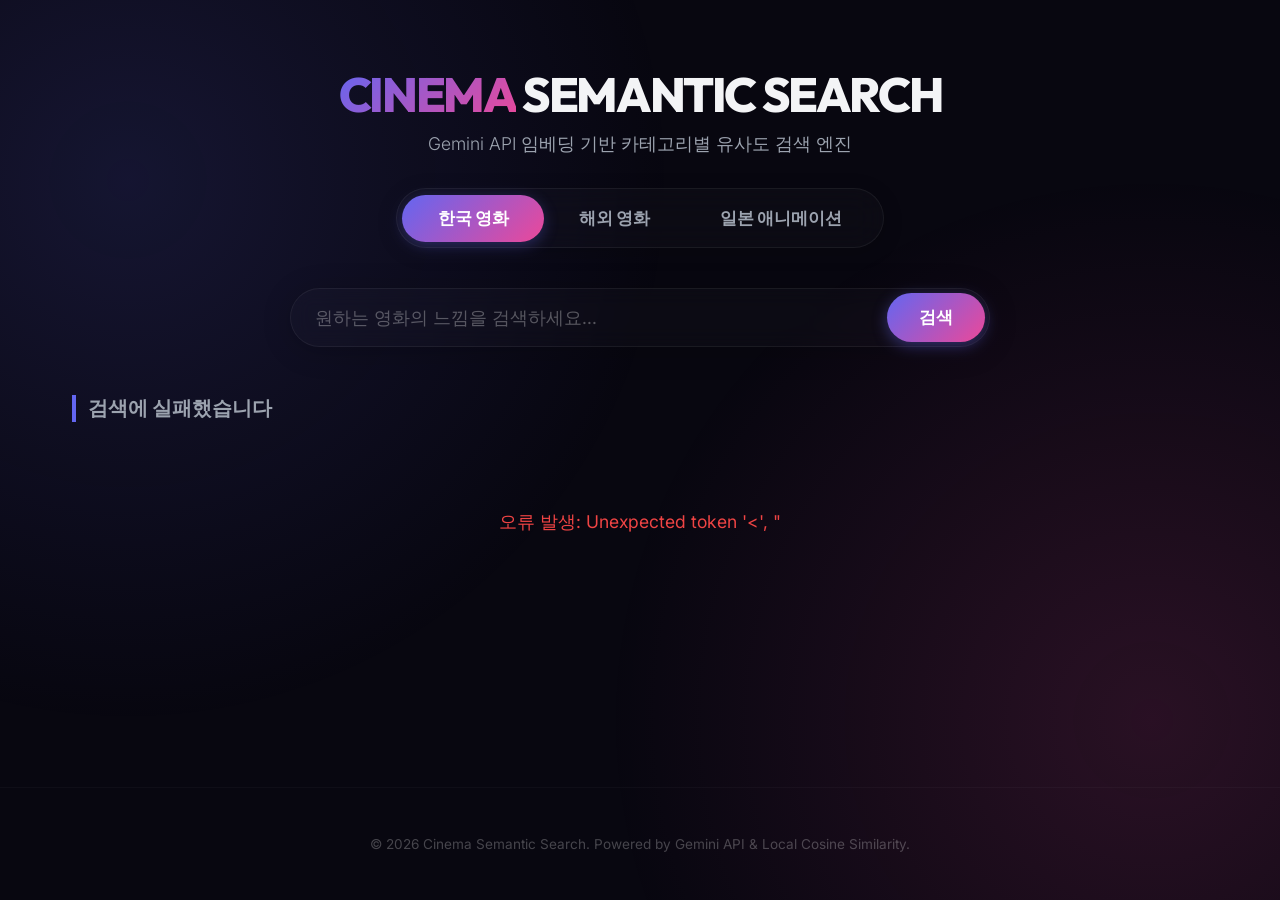
==== index.html @ a7c307a2 "Initialize project: Movie Semantic Search Web Application" ====
<!DOCTYPE html>
<html lang="ko">
<head>
    <meta charset="UTF-8">
    <meta name="viewport" content="width=device-width, initial-scale=1.0">
    <title>글로벌 영화 시맨틱 검색 엔진</title>
    <!-- Google Fonts -->
    <link rel="preconnect" href="https://fonts.googleapis.com">
    <link rel="preconnect" href="https://fonts.gstatic.com" crossorigin>
    <link href="https://fonts.googleapis.com/css2?family=Inter:wght@300;400;500;600;700&family=Outfit:wght@400;600;800&display=swap" rel="stylesheet">
    <link rel="stylesheet" href="style.css">
</head>
<body>
    <div class="background-glow"></div>
    
    <header class="app-header">
        <div class="logo">
            <span class="gradient-text">Cinema</span> semantic search
        </div>
        <p class="subtitle">Gemini API 임베딩 기반 카테고리별 유사도 검색 엔진</p>
    </header>

    <main class="main-container">
        <!-- 카테고리 탭 -->
        <section class="tabs-container">
            <div class="category-tabs">
                <button class="tab-btn active" data-category="korean">한국 영화</button>
                <button class="tab-btn" data-category="foreign">해외 영화</button>
                <button class="tab-btn" data-category="anime">일본 애니메이션</button>
            </div>
        </section>

        <!-- 검색 영역 -->
        <section class="search-section">
            <form id="search-form" class="search-form">
                <div class="search-input-wrapper">
                    <input type="text" id="search-query" placeholder="원하는 영화의 느낌을 검색하세요..." required autocomplete="off">
                    <button type="submit" class="search-btn" id="search-btn">
                        <span>검색</span>
                    </button>
                </div>
                <button type="button" class="reset-btn hidden" id="reset-btn">
                    <span>전체 목록 보기</span>
                </button>
            </form>
        </section>

        <!-- 결과 요약 메시지 -->
        <div class="results-summary" id="results-summary">
            전체 영화 목록 (<span id="movie-count">0</span>)
        </div>

        <!-- 영화 카드 그리드 -->
        <section class="movie-grid" id="movie-grid">
            <div class="loading-spinner">데이터를 불러오는 중입니다...</div>
        </section>
    </main>

    <footer class="app-footer">
        <p>© 2026 Cinema Semantic Search. Powered by Gemini API & Local Cosine Similarity.</p>
    </footer>

    <script src="app.js"></script>
</body>
</html>
---- style.css ----
:root {
    --bg-color: #080710;
    --card-bg: rgba(255, 255, 255, 0.03);
    --card-border: rgba(255, 255, 255, 0.06);
    --primary-glow: rgba(99, 102, 241, 0.15);
    --secondary-glow: rgba(236, 72, 153, 0.15);
    
    --text-primary: #f3f4f6;
    --text-secondary: #9ca3af;
    --accent-blue: #6366f1;
    --accent-pink: #ec4899;
    --accent-glow: 0 0 20px rgba(99, 102, 241, 0.5);
    
    --font-heading: 'Outfit', sans-serif;
    --font-body: 'Inter', sans-serif;
    --transition-speed: 0.3s;
}

* {
    margin: 0;
    padding: 0;
    box-sizing: border-box;
}

body {
    background-color: var(--bg-color);
    color: var(--text-primary);
    font-family: var(--font-body);
    min-height: 100vh;
    display: flex;
    flex-direction: column;
    overflow-x: hidden;
    position: relative;
}

/* 배경 그라데이션 글로우 효과 */
.background-glow {
    position: fixed;
    top: 0;
    left: 0;
    width: 100vw;
    height: 100vh;
    z-index: -1;
    pointer-events: none;
    background: 
        radial-gradient(circle at 10% 20%, var(--primary-glow) 0%, transparent 40%),
        radial-gradient(circle at 90% 80%, var(--secondary-glow) 0%, transparent 40%);
}

/* 헤더 영역 */
.app-header {
    text-align: center;
    padding: 4rem 2rem 2rem 2rem;
}

.logo {
    font-family: var(--font-heading);
    font-size: 3rem;
    font-weight: 800;
    letter-spacing: -0.05em;
    margin-bottom: 0.5rem;
    text-transform: uppercase;
}

.gradient-text {
    background: linear-gradient(135deg, var(--accent-blue) 0%, var(--accent-pink) 100%);
    -webkit-background-clip: text;
    -webkit-text-fill-color: transparent;
}

.subtitle {
    font-size: 1.1rem;
    color: var(--text-secondary);
    font-weight: 300;
}

/* 메인 컨테이너 */
.main-container {
    max-width: 1200px;
    width: 100%;
    margin: 0 auto;
    padding: 0 2rem 4rem 2rem;
    flex: 1;
}

/* 카테고리 탭 스타일 */
.tabs-container {
    display: flex;
    justify-content: center;
    margin-bottom: 2.5rem;
}

.category-tabs {
    display: flex;
    background: rgba(255, 255, 255, 0.02);
    border: 1px solid var(--card-border);
    padding: 0.35rem;
    border-radius: 50px;
    backdrop-filter: blur(15px);
    box-shadow: 0 4px 20px rgba(0, 0, 0, 0.2);
}

.tab-btn {
    background: transparent;
    border: none;
    outline: none;
    color: var(--text-secondary);
    padding: 0.75rem 2.2rem;
    border-radius: 50px;
    font-family: var(--font-heading);
    font-weight: 600;
    font-size: 1.05rem;
    cursor: pointer;
    transition: all var(--transition-speed) cubic-bezier(0.4, 0, 0.2, 1);
}

.tab-btn:hover {
    color: var(--text-primary);
}

.tab-btn.active {
    background: linear-gradient(135deg, var(--accent-blue) 0%, var(--accent-pink) 100%);
    color: #ffffff;
    box-shadow: 0 4px 15px rgba(99, 102, 241, 0.3);
}

/* 검색 섹션 */
.search-section {
    margin-bottom: 3rem;
    display: flex;
    justify-content: center;
}

.search-form {
    width: 100%;
    max-width: 700px;
    display: flex;
    flex-direction: column;
    gap: 1rem;
    align-items: center;
}

.search-input-wrapper {
    position: relative;
    width: 100%;
    display: flex;
    align-items: center;
    background: rgba(255, 255, 255, 0.02);
    border: 1px solid var(--card-border);
    border-radius: 50px;
    padding: 0.25rem 0.25rem 0.25rem 1.5rem;
    transition: all var(--transition-speed) ease;
    backdrop-filter: blur(10px);
    box-shadow: 0 4px 30px rgba(0, 0, 0, 0.2);
}

.search-input-wrapper:focus-within {
    border-color: var(--accent-blue);
    box-shadow: 0 0 25px rgba(99, 102, 241, 0.25);
    background: rgba(255, 255, 255, 0.04);
}

.search-input-wrapper input {
    flex: 1;
    background: transparent;
    border: none;
    outline: none;
    color: var(--text-primary);
    font-size: 1.1rem;
    padding: 0.8rem 0;
    font-family: var(--font-body);
}

.search-input-wrapper input::placeholder {
    color: rgba(255, 255, 255, 0.3);
}

.search-btn {
    background: linear-gradient(135deg, var(--accent-blue) 0%, var(--accent-pink) 100%);
    border: none;
    border-radius: 50px;
    color: white;
    padding: 0.8rem 2rem;
    font-family: var(--font-heading);
    font-weight: 600;
    font-size: 1.05rem;
    cursor: pointer;
    transition: all var(--transition-speed) ease;
    box-shadow: 0 4px 15px rgba(99, 102, 241, 0.4);
}

.search-btn:hover {
    transform: translateY(-2px);
    box-shadow: 0 6px 20px rgba(99, 102, 241, 0.6);
}

.search-btn:active {
    transform: translateY(0);
}

.reset-btn {
    background: rgba(255, 255, 255, 0.05);
    border: 1px solid var(--card-border);
    color: var(--text-primary);
    padding: 0.6rem 1.5rem;
    border-radius: 50px;
    cursor: pointer;
    font-size: 0.9rem;
    font-family: var(--font-body);
    font-weight: 500;
    transition: all var(--transition-speed) ease;
}

.reset-btn:hover {
    background: rgba(255, 255, 255, 0.1);
    border-color: var(--text-secondary);
}

.hidden {
    display: none !important;
}

/* 결과 요약 */
.results-summary {
    font-family: var(--font-heading);
    font-size: 1.25rem;
    font-weight: 600;
    margin-bottom: 1.5rem;
    color: var(--text-secondary);
    border-left: 4px solid var(--accent-blue);
    padding-left: 0.75rem;
}

/* 영화 그리드 */
.movie-grid {
    display: grid;
    grid-template-columns: repeat(auto-fill, minmax(320px, 1fr));
    gap: 2rem;
    min-height: 200px;
}

/* 영화 카드 (글래스모피즘) */
.movie-card {
    background: var(--card-bg);
    border: 1px solid var(--card-border);
    border-radius: 20px;
    padding: 2rem;
    position: relative;
    overflow: hidden;
    backdrop-filter: blur(12px);
    transition: all 0.4s cubic-bezier(0.165, 0.84, 0.44, 1);
    display: flex;
    flex-direction: column;
    justify-content: space-between;
}

.movie-card:hover {
    transform: translateY(-8px);
    border-color: rgba(99, 102, 241, 0.4);
    box-shadow: 0 12px 40px rgba(0, 0, 0, 0.4), 0 0 25px rgba(99, 102, 241, 0.1);
}

.movie-card-header {
    margin-bottom: 1rem;
}

.movie-title {
    font-family: var(--font-heading);
    font-size: 1.5rem;
    font-weight: 700;
    margin-bottom: 0.5rem;
    line-height: 1.2;
    color: #ffffff;
}

.movie-meta {
    display: flex;
    align-items: center;
    gap: 0.75rem;
    font-size: 0.85rem;
}

.movie-year {
    background: rgba(99, 102, 241, 0.15);
    color: #a5b4fc;
    padding: 0.2rem 0.6rem;
    border-radius: 6px;
    font-weight: 600;
}

.similarity-badge {
    background: rgba(236, 72, 153, 0.15);
    color: #f472b6;
    padding: 0.2rem 0.6rem;
    border-radius: 6px;
    font-weight: 600;
}

.movie-card-body {
    flex: 1;
    margin-bottom: 1.5rem;
}

.movie-actors {
    font-size: 0.85rem;
    color: var(--text-secondary);
    margin-bottom: 0.75rem;
    line-height: 1.4;
}

.movie-actors strong {
    color: #d1d5db;
}

.movie-synopsis {
    font-size: 0.9rem;
    color: #d1d5db;
    line-height: 1.6;
    text-align: justify;
}

/* 로딩 스피너 및 메시지 */
.loading-spinner, .error-message, .no-results {
    grid-column: 1 / -1;
    text-align: center;
    padding: 4rem;
    font-size: 1.1rem;
    color: var(--text-secondary);
}

.error-message {
    color: #ef4444;
}

/* 푸터 */
.app-footer {
    text-align: center;
    padding: 3rem 2rem;
    color: rgba(255, 255, 255, 0.25);
    font-size: 0.85rem;
    border-top: 1px solid rgba(255, 255, 255, 0.03);
}

/* 반응형 모바일 최적화 */
@media (max-width: 640px) {
    .app-header {
        padding: 3rem 1rem 1.5rem 1rem;
    }
    .logo {
        font-size: 2.2rem;
    }
    .main-container {
        padding: 0 1rem 2rem 1rem;
    }
    .category-tabs {
        width: 100%;
    }
    .tab-btn {
        flex: 1;
        padding: 0.6rem 1rem;
        font-size: 0.95rem;
    }
    .search-input-wrapper {
        flex-direction: column;
        border-radius: 24px;
        padding: 1rem;
        gap: 0.75rem;
    }
    .search-input-wrapper input {
        width: 100%;
        text-align: center;
    }
    .search-btn {
        width: 100%;
    }
}
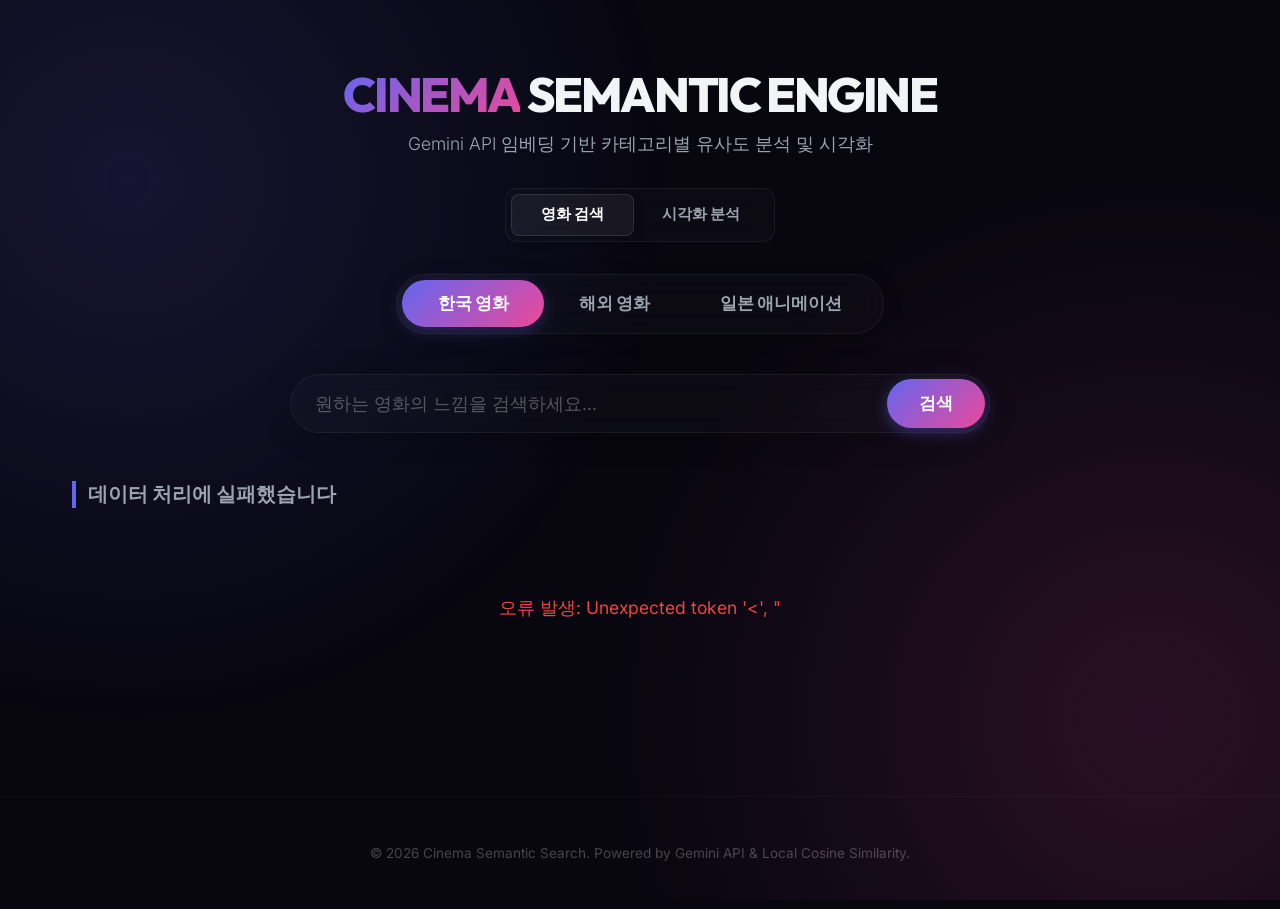
==== commit ac27f5e2: "Add 2D embedding similarity visualization using PCA & Chart.js" ====
--- a/index.html
+++ b/index.html
@@ -3,7 +3,7 @@
 <head>
     <meta charset="UTF-8">
     <meta name="viewport" content="width=device-width, initial-scale=1.0">
-    <title>글로벌 영화 시맨틱 검색 엔진</title>
+    <title>글로벌 영화 시맨틱 분석 엔진</title>
     <!-- Google Fonts -->
     <link rel="preconnect" href="https://fonts.googleapis.com">
     <link rel="preconnect" href="https://fonts.gstatic.com" crossorigin>
@@ -15,45 +15,68 @@
     
     <header class="app-header">
         <div class="logo">
-            <span class="gradient-text">Cinema</span> semantic search
+            <span class="gradient-text">Cinema</span> semantic engine
         </div>
-        <p class="subtitle">Gemini API 임베딩 기반 카테고리별 유사도 검색 엔진</p>
+        <p class="subtitle">Gemini API 임베딩 기반 카테고리별 유사도 분석 및 시각화</p>
+        
+        <!-- 상단 뷰 탭 스위처 -->
+        <nav class="app-nav">
+            <button class="nav-btn active" id="nav-search">영화 검색</button>
+            <button class="nav-btn" id="nav-viz">시각화 분석</button>
+        </nav>
     </header>
 
     <main class="main-container">
-        <!-- 카테고리 탭 -->
-        <section class="tabs-container">
-            <div class="category-tabs">
-                <button class="tab-btn active" data-category="korean">한국 영화</button>
-                <button class="tab-btn" data-category="foreign">해외 영화</button>
-                <button class="tab-btn" data-category="anime">일본 애니메이션</button>
+        
+        <!-- 1. 영화 검색 뷰 패널 -->
+        <div id="search-view" class="view-panel">
+            <!-- 카테고리 탭 -->
+            <section class="tabs-container">
+                <div class="category-tabs">
+                    <button class="tab-btn active" data-category="korean">한국 영화</button>
+                    <button class="tab-btn" data-category="foreign">해외 영화</button>
+                    <button class="tab-btn" data-category="anime">일본 애니메이션</button>
+                </div>
+            </section>
+
+            <!-- 검색 영역 -->
+            <section class="search-section">
+                <form id="search-form" class="search-form">
+                    <div class="search-input-wrapper">
+                        <input type="text" id="search-query" placeholder="원하는 영화의 느낌을 검색하세요..." required autocomplete="off">
+                        <button type="submit" class="search-btn" id="search-btn">
+                            <span>검색</span>
+                        </button>
+                    </div>
+                    <button type="button" class="reset-btn hidden" id="reset-btn">
+                        <span>전체 목록 보기</span>
+                    </button>
+                </form>
+            </section>
+
+            <!-- 결과 요약 메시지 -->
+            <div class="results-summary" id="results-summary">
+                전체 영화 목록 (<span id="movie-count">0</span>)
             </div>
-        </section>
 
-        <!-- 검색 영역 -->
-        <section class="search-section">
-            <form id="search-form" class="search-form">
-                <div class="search-input-wrapper">
-                    <input type="text" id="search-query" placeholder="원하는 영화의 느낌을 검색하세요..." required autocomplete="off">
-                    <button type="submit" class="search-btn" id="search-btn">
-                        <span>검색</span>
-                    </button>
-                </div>
-                <button type="button" class="reset-btn hidden" id="reset-btn">
-                    <span>전체 목록 보기</span>
-                </button>
-            </form>
-        </section>
-
-        <!-- 결과 요약 메시지 -->
-        <div class="results-summary" id="results-summary">
-            전체 영화 목록 (<span id="movie-count">0</span>)
+            <!-- 영화 카드 그리드 -->
+            <section class="movie-grid" id="movie-grid">
+                <div class="loading-spinner">데이터를 불러오는 중입니다...</div>
+            </section>
         </div>
 
-        <!-- 영화 카드 그리드 -->
-        <section class="movie-grid" id="movie-grid">
-            <div class="loading-spinner">데이터를 불러오는 중입니다...</div>
-        </section>
+        <!-- 2. 시각화 분석 뷰 패널 -->
+        <div id="viz-view" class="view-panel hidden">
+            <div class="viz-header">
+                <h2 class="view-title">3D 임베딩 유사성 2D 공간 지도</h2>
+                <p class="view-desc">300개 영화의 3,072차원 의미 벡터를 PCA(주성분 분석)를 활용해 2차원 평면으로 투영한 분포도입니다. 가까운 위치에 있을수록 스토리가 유사함을 의미합니다.</p>
+            </div>
+            
+            <div class="chart-wrapper">
+                <canvas id="similarity-chart"></canvas>
+            </div>
+        </div>
+
     </main>
 
     <footer class="app-footer">
--- a/style.css
+++ b/style.css
@@ -51,6 +51,9 @@
 .app-header {
     text-align: center;
     padding: 4rem 2rem 2rem 2rem;
+    display: flex;
+    flex-direction: column;
+    align-items: center;
 }
 
 .logo {
@@ -72,6 +75,42 @@
     font-size: 1.1rem;
     color: var(--text-secondary);
     font-weight: 300;
+    margin-bottom: 2rem;
+}
+
+/* 상단 메인 내비게이션 */
+.app-nav {
+    display: flex;
+    background: rgba(255, 255, 255, 0.02);
+    border: 1px solid var(--card-border);
+    padding: 0.3rem;
+    border-radius: 12px;
+    backdrop-filter: blur(10px);
+}
+
+.nav-btn {
+    background: transparent;
+    border: none;
+    outline: none;
+    color: var(--text-secondary);
+    padding: 0.6rem 1.8rem;
+    font-family: var(--font-heading);
+    font-weight: 600;
+    font-size: 0.95rem;
+    cursor: pointer;
+    border-radius: 8px;
+    transition: all var(--transition-speed) ease;
+}
+
+.nav-btn:hover {
+    color: var(--text-primary);
+}
+
+.nav-btn.active {
+    background: rgba(255, 255, 255, 0.05);
+    color: #ffffff;
+    border: 1px solid rgba(255, 255, 255, 0.1);
+    box-shadow: 0 4px 12px rgba(0, 0, 0, 0.15);
 }
 
 /* 메인 컨테이너 */
@@ -81,6 +120,16 @@
     margin: 0 auto;
     padding: 0 2rem 4rem 2rem;
     flex: 1;
+}
+
+/* 뷰 패널 분리 */
+.view-panel {
+    width: 100%;
+    transition: opacity var(--transition-speed) ease;
+}
+
+.view-panel.hidden {
+    display: none !important;
 }
 
 /* 카테고리 탭 스타일 */
@@ -319,6 +368,40 @@
     text-align: justify;
 }
 
+/* 시각화 전용 스타일 */
+.viz-header {
+    text-align: center;
+    margin-bottom: 2rem;
+}
+
+.view-title {
+    font-family: var(--font-heading);
+    font-size: 2rem;
+    font-weight: 700;
+    margin-bottom: 0.5rem;
+    color: #ffffff;
+}
+
+.view-desc {
+    color: var(--text-secondary);
+    max-width: 700px;
+    margin: 0 auto;
+    font-size: 0.95rem;
+    line-height: 1.5;
+}
+
+.chart-wrapper {
+    background: var(--card-bg);
+    border: 1px solid var(--card-border);
+    border-radius: 24px;
+    padding: 2rem;
+    backdrop-filter: blur(15px);
+    box-shadow: 0 10px 40px rgba(0,0,0,0.3);
+    position: relative;
+    width: 100%;
+    height: 600px; /* 고정 크기 제공 */
+}
+
 /* 로딩 스피너 및 메시지 */
 .loading-spinner, .error-message, .no-results {
     grid-column: 1 / -1;
@@ -373,4 +456,8 @@
     .search-btn {
         width: 100%;
     }
-}
+    .chart-wrapper {
+        height: 400px;
+        padding: 1rem;
+    }
+}
